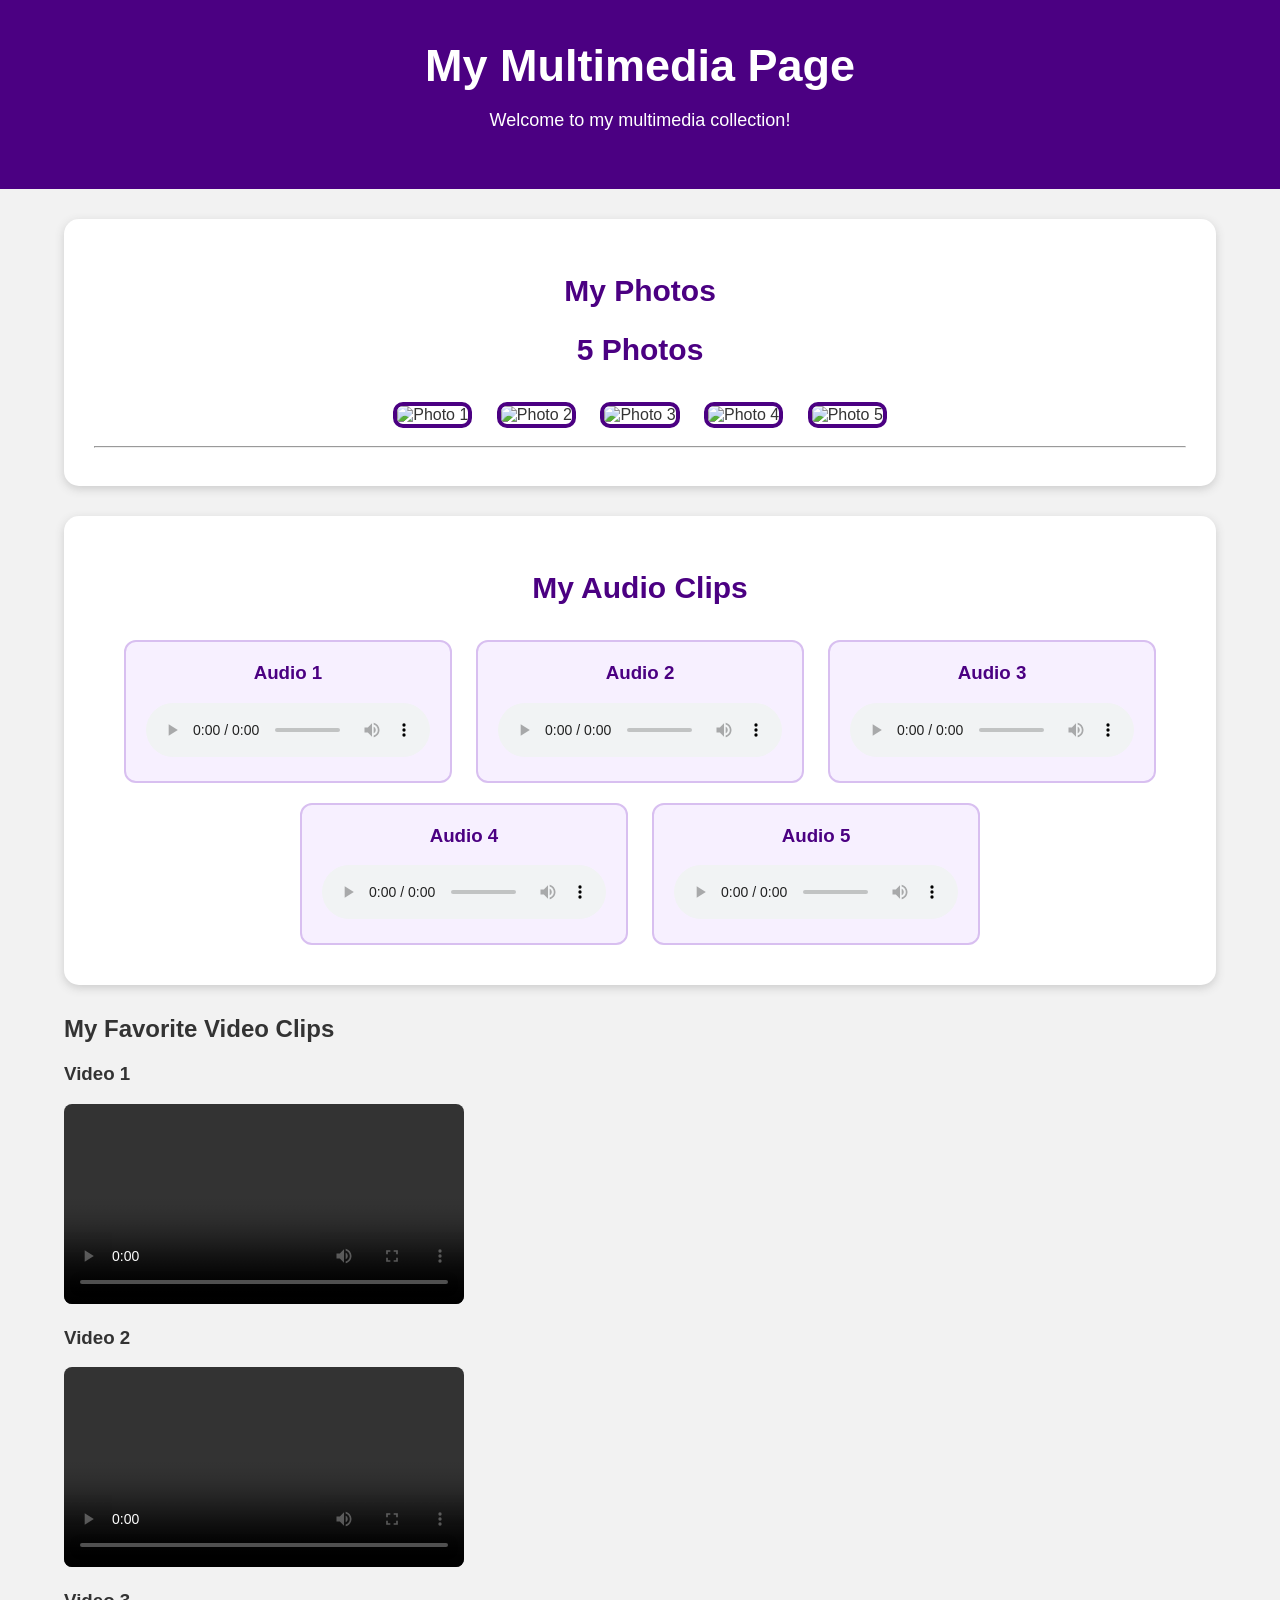
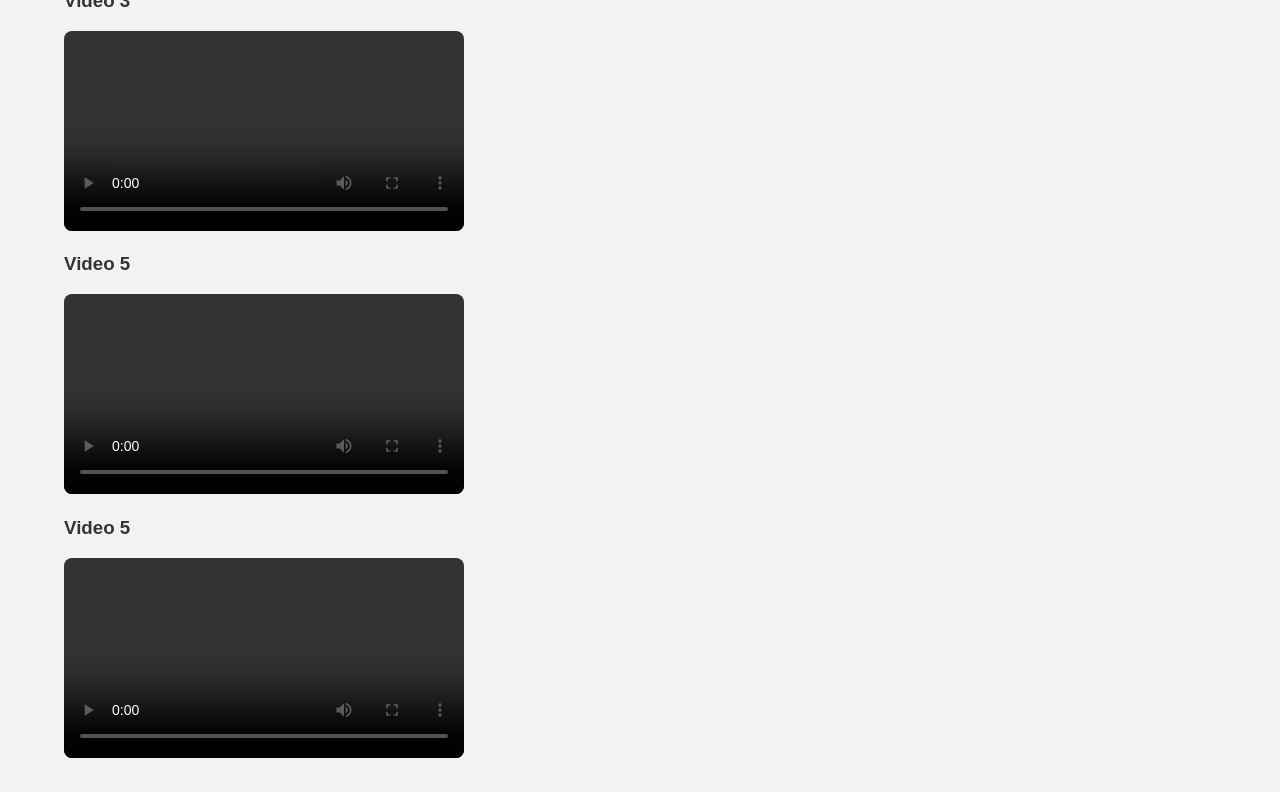
==== index.html @ d112641a "Add files via upload" ====
<!DOCTYPE html>  <html lang="en">  
<head>  
    <meta charset="UTF-8">  
    <meta name="viewport" content="width=device-width, initial-scale=1.0">  
    <title>My Multimedia Page</title>  
    <link rel="stylesheet" href="styles.css">  
</head>  <body>  <header>  
    <h1>My Multimedia Page</h1>  
    <p>Welcome to my multimedia collection!</p>  
</header>  

<main>  

    <!-- PHOTOS -->  
    <section class="section">  
        <h2>My Photos</h2>  

        <div class="photo-container">  
         <h2>5 Photos</h2>

<img src="img/jem.jpg" alt="Photo 1" width="300">  <img src="img/jem2.jpg" alt="Photo 2" width="300">  <img src="img/jem3.jpg" alt="Photo 3" width="300">  <img src="img/jem4.jpg" alt="Photo 4" width="300">  <img src="img/jem5.jpg" alt="Photo 5" width="300">  <hr>  </div>  
    </section>  

<!-- AUDIO -->
<section class="section">
    <h2>My Audio Clips</h2>

    <div class="audio-container">

        <div class="media-card">
            <h3>Audio 1</h3>
            <audio controls>
                <source src="img/m1.mp3" type="audio/mpeg">
            </audio>
        </div>

        <div class="media-card">
            <h3>Audio 2</h3>
            <audio controls>
                <source src="img/m2.mp3" type="audio/mpeg">
            </audio>
        </div>

        <div class="media-card">
            <h3>Audio 3</h3>
            <audio controls>
                <source src="img/m3.mp3" type="audio/mpeg">
            </audio>
        </div>

        <div class="media-card">
            <h3>Audio 4</h3>
            <audio controls>
                <source src="img/m4.mp3" type="audio/mpeg">
            </audio>
        </div>

        <div class="media-card">
            <h3>Audio 5</h3>
            <audio controls>
                <source src="img/m5.mp3" type="audio/mpeg">
            </audio>
        </div>

    </div>
</section>
    <!-- VIDEOS -->

<!-- 5 VIDEO CLIPS READY TO PLAY -->  <h2 class="section-title"> My Favorite Video Clips</h2>  <div class="content">  
    <h3>Video 1</h3>  <video controls width="400">  
    <source src="img/video1.mp4" type="video/mp4">  
      

</video>

</div>  </div>  <div class="content">  
    <h3>Video 2</h3>  <video controls width="400">  
    <source src="img/video2.mp4" type="video/mp4">  
      
</video>

</div>  </div>  <div class="content">  
    <h3>Video 3</h3>  <video controls width="400">  
    <source src="img/video3.mp4" type="video/mp4">  
      
</video>

</div>  
</div>  <div class="content">  
    <h3>Video 5</h3>  <video controls width="400">  
    <source src="img/video5.mp4" type="video/mp4">  
      
</video>

</div>  </div>  <div class="content">  
    <h3>Video 5</h3>  <video controls width="400">  
    <source src="img/video4.mp4" type="video/mp4">  
      
</video>

</div>  </div>  </body>  </html>
---- styles.css ----
* {
    box-sizing: border-box;
}

body {
    margin: 0;
    font-family: Arial, sans-serif;
    background-color: #f2f2f2;
    color: #333;
}

header {
    background-color: #4b0082;
    color: white;
    text-align: center;
    padding: 40px 20px;
}

header h1 {
    font-size: 45px;
    margin: 0 0 10px;
}

header p {
    font-size: 18px;
}

main {
    width: 90%;
    max-width: 1200px;
    margin: 30px auto;
}

.section {
    background-color: white;
    margin-bottom: 30px;
    padding: 30px;
    border-radius: 15px;
    box-shadow: 0 3px 10px #cccccc;
}

.section h2 {
    text-align: center;
    color: #4b0082;
    font-size: 30px;
    margin-bottom: 25px;
}

/* PHOTOS */

.photo-container {
    text-align: center;
}

.photo-container img {
    width: 400px;
    height: 150px;
    object-fit: cover;
    margin: 10px;
    border-radius: 10px;
    border: 4px solid #4b0082;
}

/* AUDIO */

.audio-container {
    text-align: center;
}

.media-card {
    width: 30%;
    min-width: 280px;
    margin: 10px;
    padding: 20px;
    background-color: #f7f0ff;
    border-radius: 12px;
    border: 2px solid #d8bff0;
    text-align: center;
    vertical-align: top;
    display: inline-block;
}

.media-card h3 {
    color: #4b0082;
    margin-top: 0;
}

audio {
    width: 100%;
}

/* VIDEOS */

.video-container {
    text-align: center;
}

video {
    width: 100%;
    max-width: 400px;
    border-radius: 8px;
}

/* FOOTER */

footer {
    background-color: #4b0082;
    color: white;
    text-align: center;
    padding: 20px;
    margin-top: 30px;
}

/* MOBILE */

@media (max-width: 600px) {

    header h1 {
        font-size: 32px;
    }

    .section {
        padding: 15px;
    }

    .photo-container img {
        width: 90%;
        height: auto;
    }

    .media-card {
        width: 90%;
    }
}
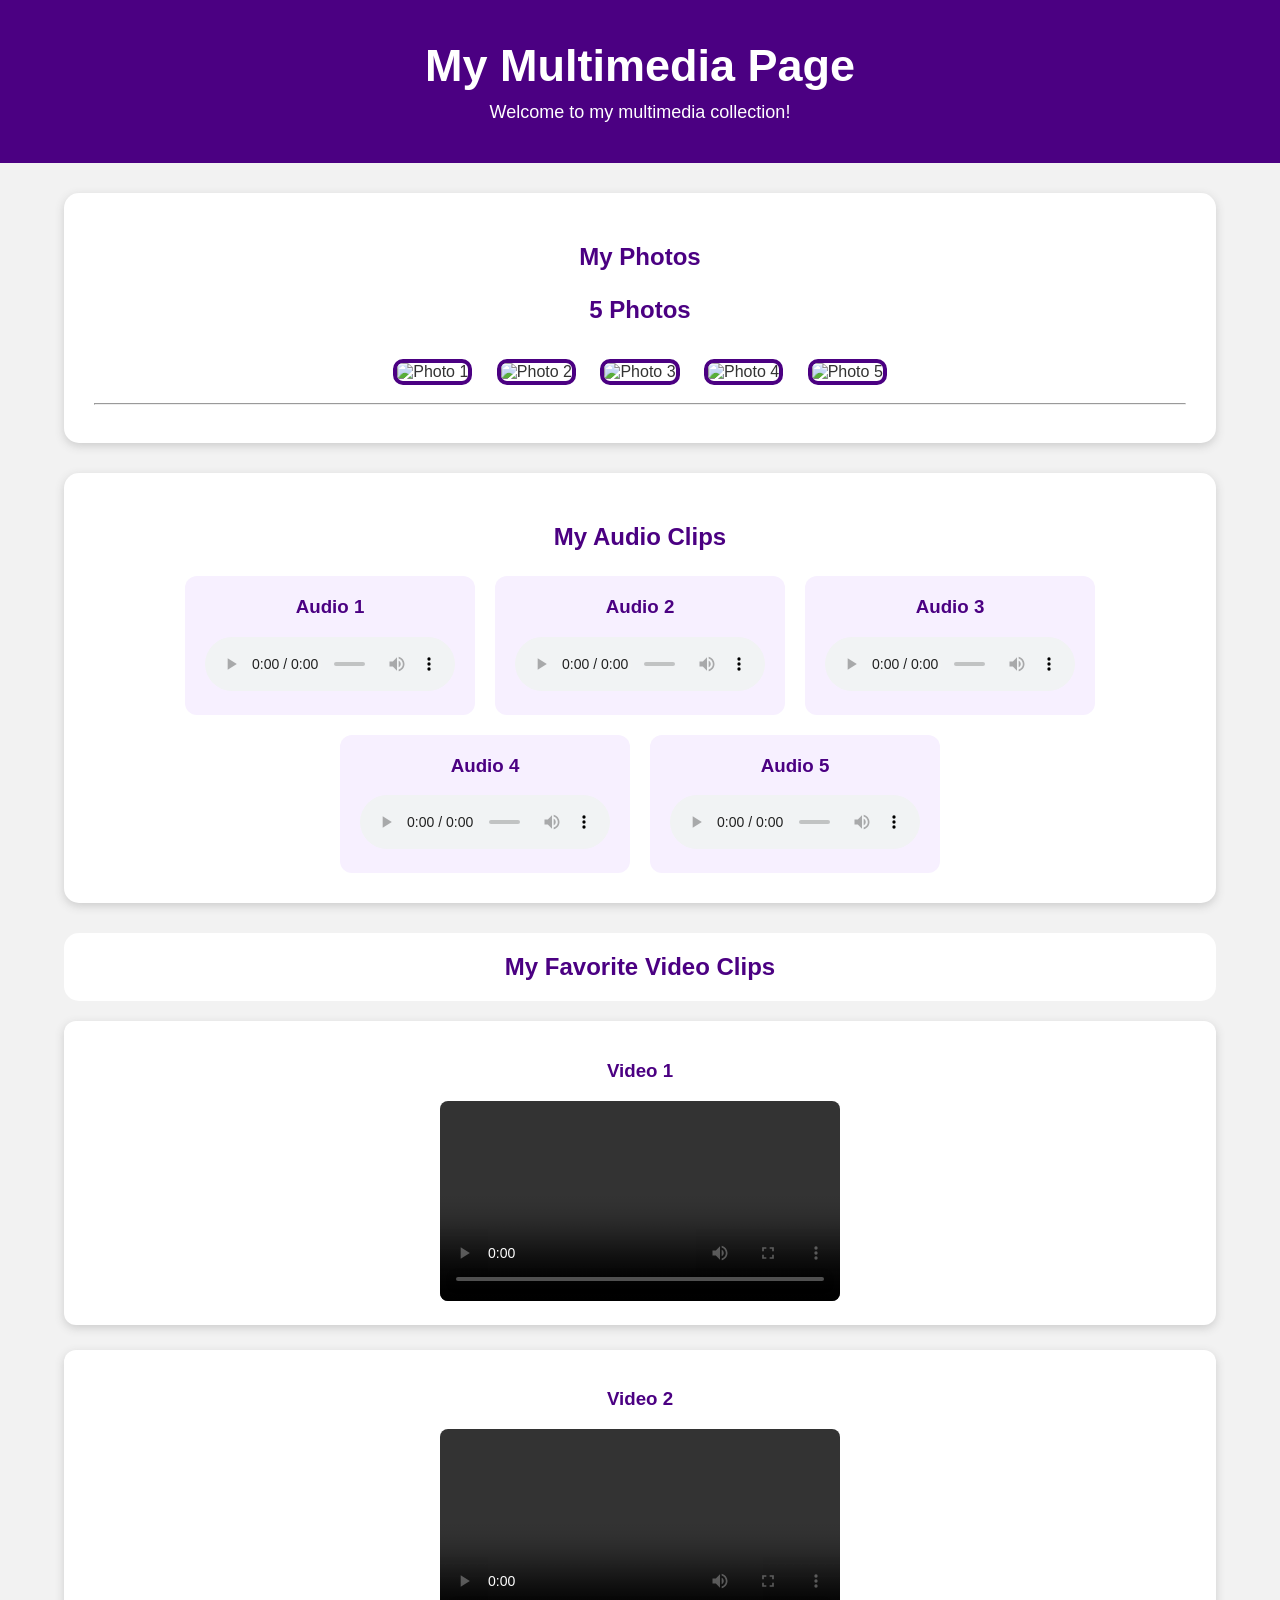
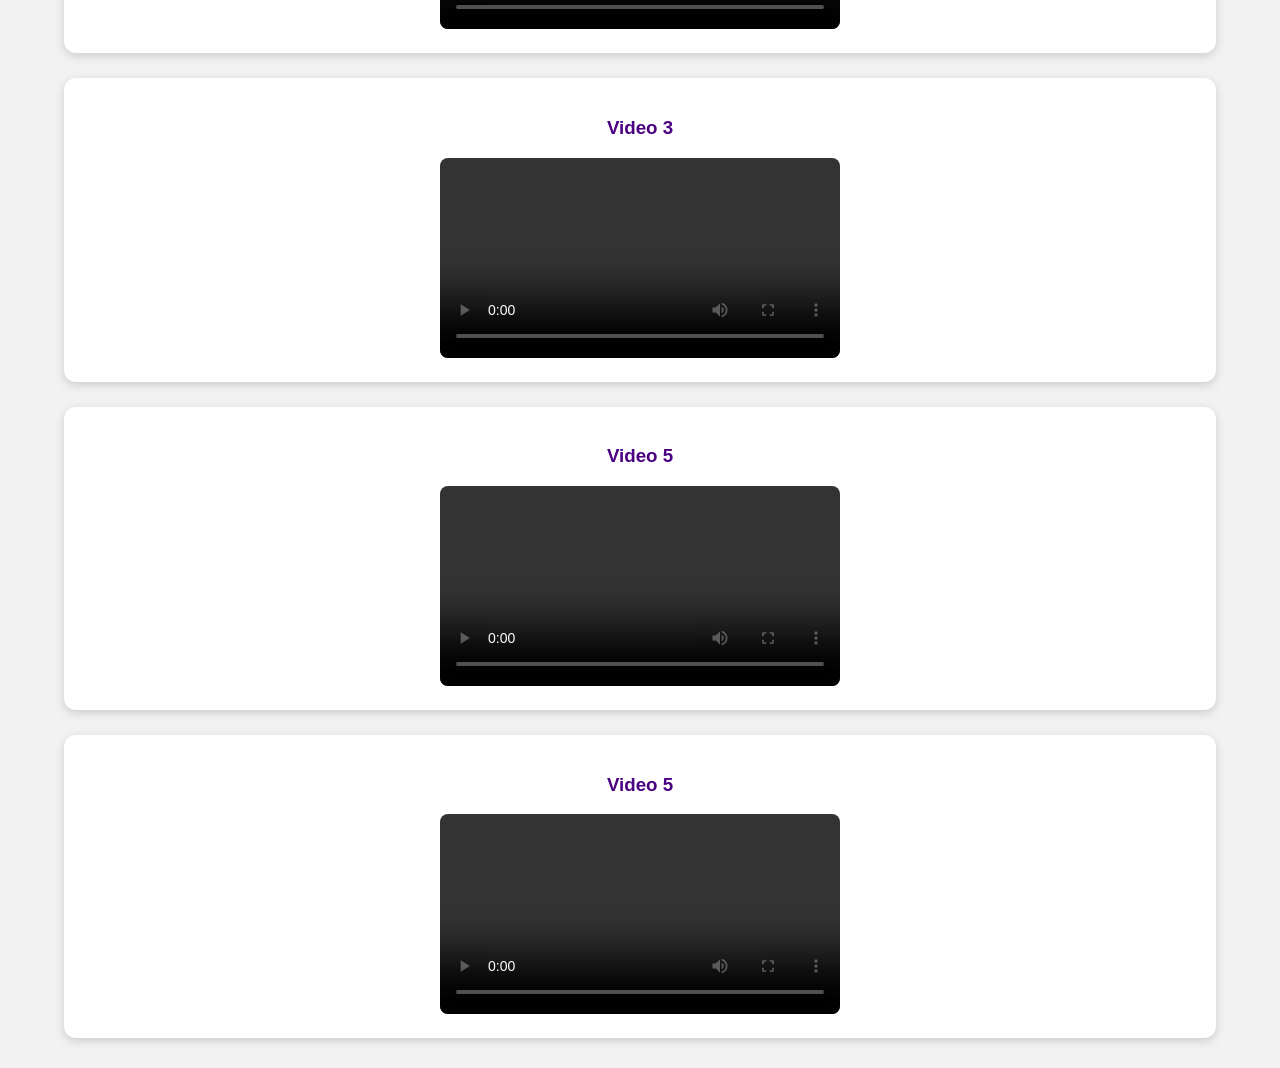
==== commit f0217680: "Add files via upload" ====
--- a/index.html
+++ b/index.html
@@ -21,49 +21,54 @@
 <img src="img/jem.jpg" alt="Photo 1" width="300">  <img src="img/jem2.jpg" alt="Photo 2" width="300">  <img src="img/jem3.jpg" alt="Photo 3" width="300">  <img src="img/jem4.jpg" alt="Photo 4" width="300">  <img src="img/jem5.jpg" alt="Photo 5" width="300">  <hr>  </div>  
     </section>  
 
-<!-- AUDIO -->
-<section class="section">
-    <h2>My Audio Clips</h2>
 
-    <div class="audio-container">
+    <!-- AUDIO -->  
+    <section class="section">  
+        <h2>My Audio Clips</h2>  
 
-        <div class="media-card">
-            <h3>Audio 1</h3>
-            <audio controls>
-                <source src="img/m1.mp3" type="audio/mpeg">
-            </audio>
-        </div>
+        <div class="audio-container">  
+        <div class="media-card">  
+<h3>Audio 1</h3>  
 
-        <div class="media-card">
-            <h3>Audio 2</h3>
-            <audio controls>
-                <source src="img/m2.mp3" type="audio/mpeg">
-            </audio>
-        </div>
+<audio controls>  
+    <source src="img/m1.mp3" type="audio/mpeg">  
+      
+</audio>
 
-        <div class="media-card">
-            <h3>Audio 3</h3>
-            <audio controls>
-                <source src="img/m3.mp3" type="audio/mpeg">
-            </audio>
-        </div>
+</div>  
+      <div class="media-card">  
+                    <h3>Audio 2</h3>  
+                    <audio controls>  
+                        <source src="img/m2.mp3"type="audio/mpeg">  </audio>  
+            </div>  
 
-        <div class="media-card">
-            <h3>Audio 4</h3>
-            <audio controls>
-                <source src="img/m4.mp3" type="audio/mpeg">
-            </audio>
-        </div>
+            <div class="media-card">  
+                <h3>Audio 3</h3>  
+                <audio controls>  
+                    <source src="img/m3.mp3" type="audio/mpeg">  
+                      
+                </audio>  
+            </div>  
 
-        <div class="media-card">
-            <h3>Audio 5</h3>
-            <audio controls>
-                <source src="img/m5.mp3" type="audio/mpeg">
-            </audio>
-        </div>
+            <div class="media-card">  
+                  <h3>Audio 4</h3>  
+                   <audio controls>  
+                        <source src="img/m4.mp3"type="audio/mpeg">  
+      
+               </audio>  
+            </div>  
+              
+             <div class="media-card">  
+                 <h3>Audio 5</h3>  
+              <audio controls>   
+                  <source src="img/m5.mp3" type="audio/mpeg">  
+      
+           </audio>  
+        </div>   
+  
+    </section>  
 
-    </div>
-</section>
+
     <!-- VIDEOS -->
 
 <!-- 5 VIDEO CLIPS READY TO PLAY -->  <h2 class="section-title"> My Favorite Video Clips</h2>  <div class="content">  
--- a/styles.css
+++ b/styles.css
@@ -1,4 +1,4 @@
-* {
+{
     box-sizing: border-box;
 }
 
@@ -9,6 +9,7 @@
     color: #333;
 }
 
+/* HEADER */
 header {
     background-color: #4b0082;
     color: white;
@@ -23,14 +24,17 @@
 
 header p {
     font-size: 18px;
+    margin: 0;
 }
 
+/* MAIN */
 main {
     width: 90%;
     max-width: 1200px;
     margin: 30px auto;
 }
 
+/* SECTION */
 .section {
     background-color: white;
     margin-bottom: 30px;
@@ -42,19 +46,17 @@
 .section h2 {
     text-align: center;
     color: #4b0082;
-    font-size: 30px;
     margin-bottom: 25px;
 }
 
 /* PHOTOS */
-
 .photo-container {
     text-align: center;
 }
 
 .photo-container img {
-    width: 400px;
-    height: 150px;
+    width: 300px;
+    height: 200px;
     object-fit: cover;
     margin: 10px;
     border-radius: 10px;
@@ -62,22 +64,19 @@
 }
 
 /* AUDIO */
-
 .audio-container {
-    text-align: center;
+    display: flex;
+    flex-wrap: wrap;
+    justify-content: center;
+    gap: 20px;
 }
 
 .media-card {
-    width: 30%;
-    min-width: 280px;
-    margin: 10px;
+    background-color: #f7f0ff;
     padding: 20px;
-    background-color: #f7f0ff;
     border-radius: 12px;
-    border: 2px solid #d8bff0;
     text-align: center;
-    vertical-align: top;
-    display: inline-block;
+    width: 250px;
 }
 
 .media-card h3 {
@@ -90,9 +89,26 @@
 }
 
 /* VIDEOS */
+.section-title {
+    background-color: white;
+    color: #4b0082;
+    text-align: center;
+    padding: 20px;
+    margin-bottom: 20px;
+    border-radius: 15px;
+}
 
-.video-container {
+.content {
+    background-color: white;
+    margin-bottom: 25px;
+    padding: 20px;
+    border-radius: 12px;
     text-align: center;
+    box-shadow: 0 3px 10px #cccccc;
+}
+
+.content h3 {
+    color: #4b0082;
 }
 
 video {
@@ -101,22 +117,15 @@
     border-radius: 8px;
 }
 
-/* FOOTER */
-
-footer {
-    background-color: #4b0082;
-    color: white;
-    text-align: center;
-    padding: 20px;
-    margin-top: 30px;
-}
-
 /* MOBILE */
-
 @media (max-width: 600px) {
 
     header h1 {
         font-size: 32px;
+    }
+
+    main {
+        width: 95%;
     }
 
     .section {
@@ -124,11 +133,16 @@
     }
 
     .photo-container img {
-        width: 90%;
+        width: 100%;
         height: auto;
+        margin: 8px 0;
     }
 
     .media-card {
-        width: 90%;
+        width: 100%;
     }
-}+
+    video {
+        width: 100%;
+    }
+}
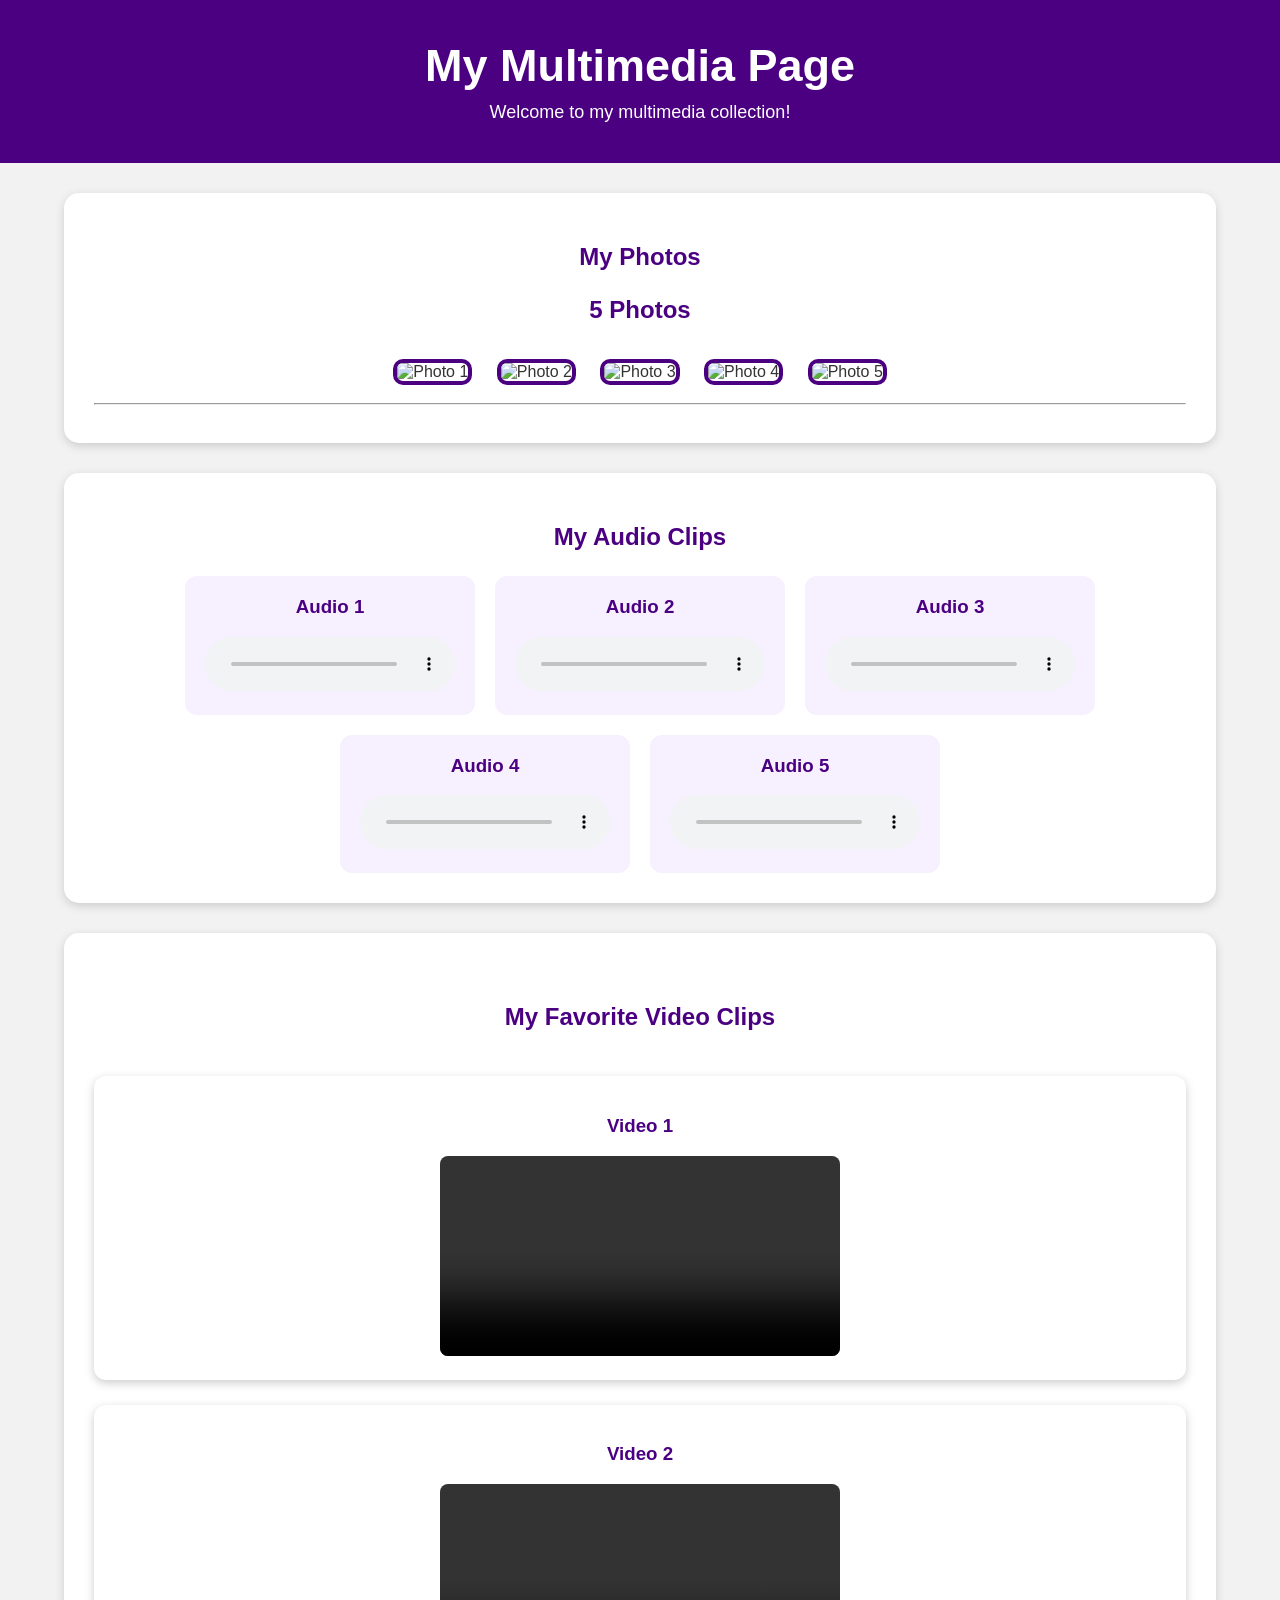
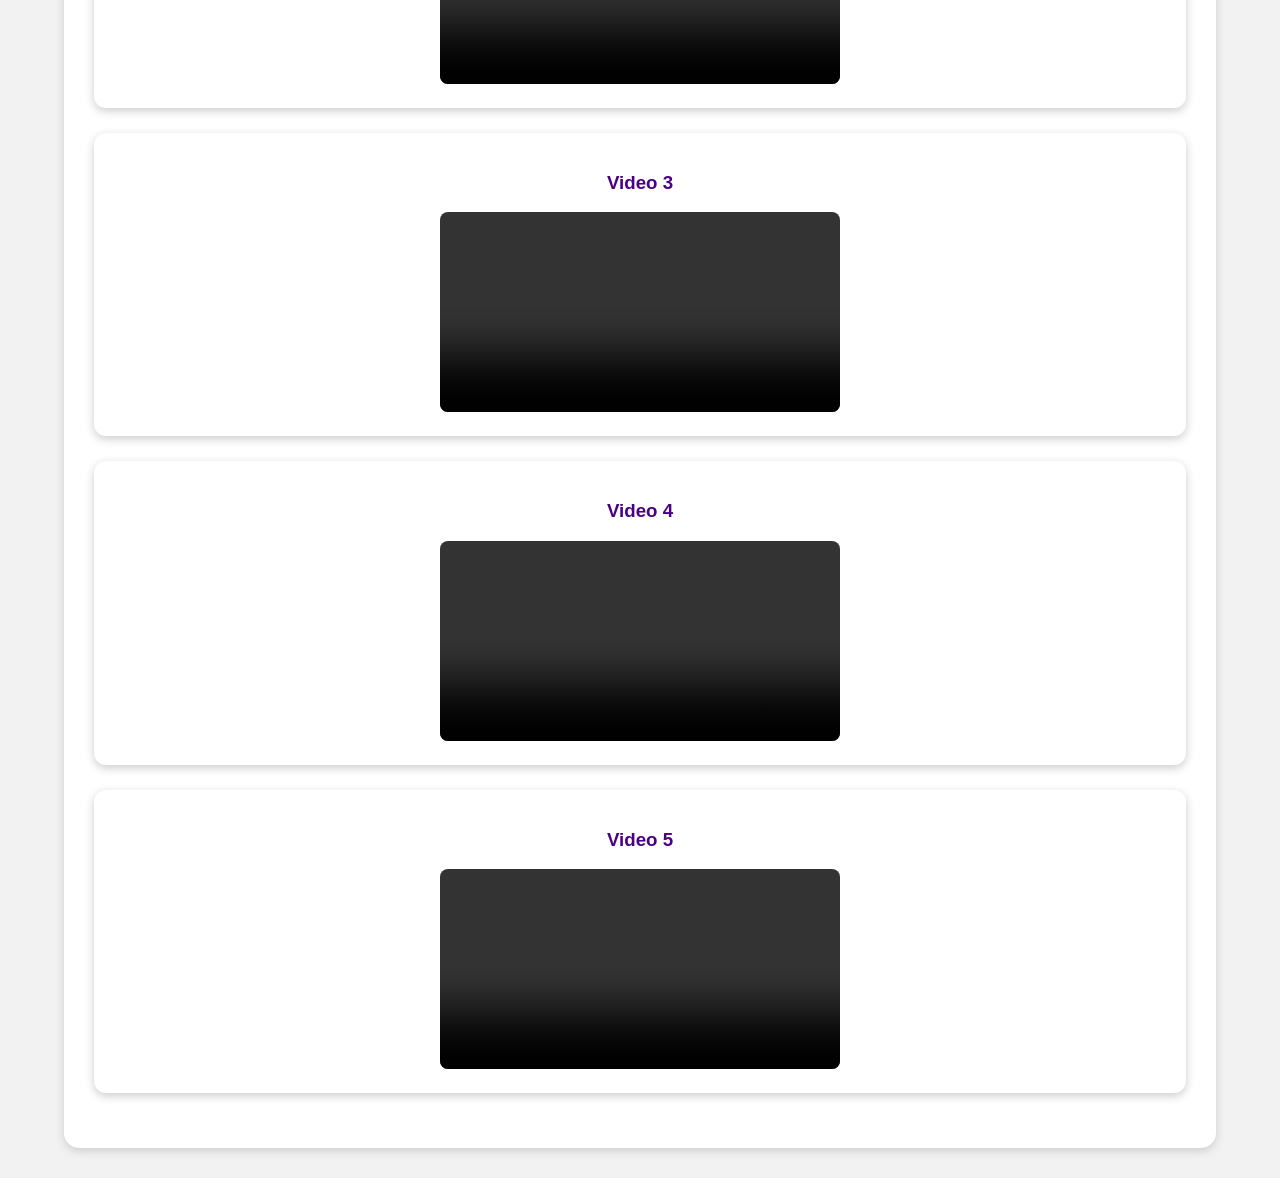
==== commit f5ccf41f: "Add files via upload" ====
--- a/index.html
+++ b/index.html
@@ -1,106 +1,210 @@
-<!DOCTYPE html>  <html lang="en">  
-<head>  
-    <meta charset="UTF-8">  
-    <meta name="viewport" content="width=device-width, initial-scale=1.0">  
-    <title>My Multimedia Page</title>  
-    <link rel="stylesheet" href="styles.css">  
-</head>  <body>  <header>  
-    <h1>My Multimedia Page</h1>  
-    <p>Welcome to my multimedia collection!</p>  
-</header>  
-
-<main>  
-
-    <!-- PHOTOS -->  
-    <section class="section">  
-        <h2>My Photos</h2>  
-
-        <div class="photo-container">  
-         <h2>5 Photos</h2>
-
-<img src="img/jem.jpg" alt="Photo 1" width="300">  <img src="img/jem2.jpg" alt="Photo 2" width="300">  <img src="img/jem3.jpg" alt="Photo 3" width="300">  <img src="img/jem4.jpg" alt="Photo 4" width="300">  <img src="img/jem5.jpg" alt="Photo 5" width="300">  <hr>  </div>  
-    </section>  
-
-
-    <!-- AUDIO -->  
-    <section class="section">  
-        <h2>My Audio Clips</h2>  
-
-        <div class="audio-container">  
-        <div class="media-card">  
-<h3>Audio 1</h3>  
-
-<audio controls>  
-    <source src="img/m1.mp3" type="audio/mpeg">  
-      
-</audio>
-
-</div>  
-      <div class="media-card">  
-                    <h3>Audio 2</h3>  
-                    <audio controls>  
-                        <source src="img/m2.mp3"type="audio/mpeg">  </audio>  
-            </div>  
-
-            <div class="media-card">  
-                <h3>Audio 3</h3>  
-                <audio controls>  
-                    <source src="img/m3.mp3" type="audio/mpeg">  
-                      
-                </audio>  
-            </div>  
-
-            <div class="media-card">  
-                  <h3>Audio 4</h3>  
-                   <audio controls>  
-                        <source src="img/m4.mp3"type="audio/mpeg">  
-      
-               </audio>  
-            </div>  
-              
-             <div class="media-card">  
-                 <h3>Audio 5</h3>  
-              <audio controls>   
-                  <source src="img/m5.mp3" type="audio/mpeg">  
-      
-           </audio>  
-        </div>   
-  
-    </section>  
-
-
-    <!-- VIDEOS -->
-
-<!-- 5 VIDEO CLIPS READY TO PLAY -->  <h2 class="section-title"> My Favorite Video Clips</h2>  <div class="content">  
-    <h3>Video 1</h3>  <video controls width="400">  
-    <source src="img/video1.mp4" type="video/mp4">  
-      
-
-</video>
-
-</div>  </div>  <div class="content">  
-    <h3>Video 2</h3>  <video controls width="400">  
-    <source src="img/video2.mp4" type="video/mp4">  
-      
-</video>
-
-</div>  </div>  <div class="content">  
-    <h3>Video 3</h3>  <video controls width="400">  
-    <source src="img/video3.mp4" type="video/mp4">  
-      
-</video>
-
-</div>  
-</div>  <div class="content">  
-    <h3>Video 5</h3>  <video controls width="400">  
-    <source src="img/video5.mp4" type="video/mp4">  
-      
-</video>
-
-</div>  </div>  <div class="content">  
-    <h3>Video 5</h3>  <video controls width="400">  
-    <source src="img/video4.mp4" type="video/mp4">  
-      
-</video>
-
-</div>  </div>  </body>  </html>  +<!DOCTYPE html>
+<html lang="en">
+
+<head>
+    <meta charset="UTF-8">
+    <meta name="viewport" content="width=device-width, initial-scale=1.0">
+
+    <title>My Multimedia Page</title>
+
+    <link rel="stylesheet" href="styles.css">
+</head>
+
+<body>
+
+    <!-- =========================
+         HEADER
+    ========================== -->
+    <header>
+        <h1>My Multimedia Page</h1>
+        <p>Welcome to my multimedia collection!</p>
+    </header>
+
+
+    <main>
+
+        <!-- =========================
+             PHOTOS
+        ========================== -->
+        <section class="section">
+
+            <h2>My Photos</h2>
+
+            <div class="photo-container">
+
+                <h2>5 Photos</h2>
+
+                <img src="img/jem.jpg" alt="Photo 1">
+                <img src="img/jem2.jpg" alt="Photo 2">
+                <img src="img/jem3.jpg" alt="Photo 3">
+                <img src="img/jem4.jpg" alt="Photo 4">
+                <img src="img/jem5.jpg" alt="Photo 5">
+
+                <hr>
+
+            </div>
+
+        </section>
+
+
+        <!-- =========================
+             AUDIO
+        ========================== -->
+        <section class="section">
+
+            <h2>My Audio Clips</h2>
+
+            <div class="audio-container">
+
+
+                <!-- AUDIO 1 -->
+                <div class="media-card">
+
+                    <h3>Audio 1</h3>
+
+                    <audio controls>
+                        <source src="img/m1.mp3" type="audio/mpeg">
+                        Your browser does not support the audio element.
+                    </audio>
+
+                </div>
+
+
+                <!-- AUDIO 2 -->
+                <div class="media-card">
+
+                    <h3>Audio 2</h3>
+
+                    <audio controls>
+                        <source src="img/m2.mp3" type="audio/mpeg">
+                        Your browser does not support the audio element.
+                    </audio>
+
+                </div>
+
+
+                <!-- AUDIO 3 -->
+                <div class="media-card">
+
+                    <h3>Audio 3</h3>
+
+                    <audio controls>
+                        <source src="img/m3.mp3" type="audio/mpeg">
+                        Your browser does not support the audio element.
+                    </audio>
+
+                </div>
+
+
+                <!-- AUDIO 4 -->
+                <div class="media-card">
+
+                    <h3>Audio 4</h3>
+
+                    <audio controls>
+                        <source src="img/m4.mp3" type="audio/mpeg">
+                        Your browser does not support the audio element.
+                    </audio>
+
+                </div>
+
+
+                <!-- AUDIO 5 -->
+                <div class="media-card">
+
+                    <h3>Audio 5</h3>
+
+                    <audio controls>
+                        <source src="img/m5.mp3" type="audio/mpeg">
+                        Your browser does not support the audio element.
+                    </audio>
+
+                </div>
+
+
+            </div>
+
+        </section>
+
+
+        <!-- =========================
+             VIDEOS
+        ========================== -->
+        <section class="section">
+
+            <h2 class="section-title">
+                My Favorite Video Clips
+            </h2>
+
+
+            <!-- VIDEO 1 -->
+            <div class="content">
+
+                <h3>Video 1</h3>
+
+                <video controls width="400">
+                    <source src="img/video1.mp4" type="video/mp4">
+                    Your browser does not support the video element.
+                </video>
+
+            </div>
+
+
+            <!-- VIDEO 2 -->
+            <div class="content">
+
+                <h3>Video 2</h3>
+
+                <video controls width="400">
+                    <source src="img/video2.mp4" type="video/mp4">
+                    Your browser does not support the video element.
+                </video>
+
+            </div>
+
+
+            <!-- VIDEO 3 -->
+            <div class="content">
+
+                <h3>Video 3</h3>
+
+                <video controls width="400">
+                    <source src="img/video3.mp4" type="video/mp4">
+                    Your browser does not support the video element.
+                </video>
+
+            </div>
+
+
+            <!-- VIDEO 4 -->
+            <div class="content">
+
+                <h3>Video 4</h3>
+
+                <video controls width="400">
+                    <source src="img/video4.mp4" type="video/mp4">
+                    Your browser does not support the video element.
+                </video>
+
+            </div>
+
+
+            <!-- VIDEO 5 -->
+            <div class="content">
+
+                <h3>Video 5</h3>
+
+                <video controls width="400">
+                    <source src="img/video5.mp4" type="video/mp4">
+                    Your browser does not support the video element.
+                </video>
+
+            </div>
+
+        </section>
+
+    </main>
+
+</body>
+
+</html>
